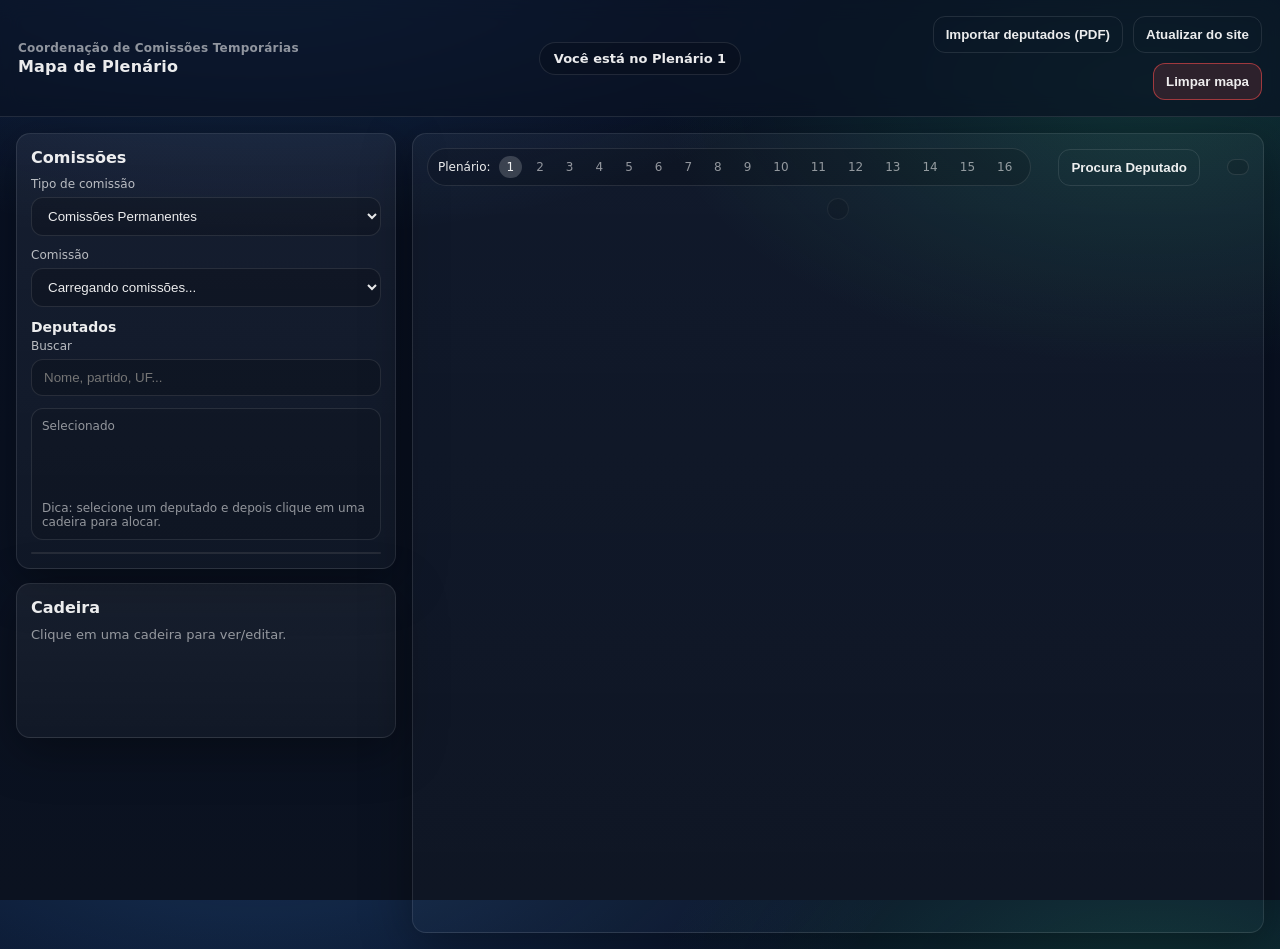
==== index.html @ d2b53852 "Add files via upload" ====
<!doctype html>
<html lang="pt-BR">
  <head>
    <meta charset="UTF-8" />
    <meta name="viewport" content="width=device-width, initial-scale=1.0" />
    <title>Mapa de Plenário — Alocação de Deputados</title>
    <link rel="stylesheet" href="./styles.css?v=9" />
  </head>
  <body>
    <header class="topbar">
      <div class="topbar__left">
        <div class="brand">
          <div class="brand__kicker">Coordenação de Comissões Temporárias</div>
          <div class="brand__title">Mapa de Plenário</div>
        </div>
      </div>
      <div class="topbar__center">
        <div id="currentPlenarioText" class="topbar__plenario">Você está no Plenário 1</div>
      </div>
      <div class="topbar__right">
        <button id="btnImportDeputies" class="btn btn--ghost" type="button">Importar deputados (PDF)</button>
        <button id="btnSyncDeputies" class="btn btn--ghost" type="button">Atualizar do site</button>
        <button id="btnClear" class="btn btn--danger" type="button">Limpar mapa</button>
      </div>
    </header>

    <main class="layout">
      <aside class="panel">
        <section class="card">
          <div class="card__title">Comissões</div>
          <div class="stack">
            <label class="field">
              <div class="field__label">Tipo de comissão</div>
              <select id="commissionType" class="input">
                <option value="permanente">Comissões Permanentes</option>
                <option value="temporaria">Comissões Temporárias</option>
              </select>
            </label>
            <label class="field">
              <div class="field__label">Comissão</div>
              <select id="commissionSelect" class="input">
                <option value="">Carregando comissões...</option>
              </select>
            </label>
            <label class="field">
              <div class="field__label" style="font-size:14px; color:var(--text); font-weight:800; margin-bottom:4px">Deputados</div>
              <div class="field__label">Buscar</div>
              <input id="deputySearch" class="input" placeholder="Nome, partido, UF..." autocomplete="off" />
            </label>

            <div class="selected">
              <div class="selected__label">Selecionado</div>
              <div id="selectedDeputy" class="selected__content" aria-live="polite"></div>
              <div class="hint">
                Dica: selecione um deputado e depois clique em uma cadeira para alocar.
              </div>
            </div>

            <div id="deputyList" class="list" role="listbox" aria-label="Lista de deputados"></div>
          </div>
        </section>

        <section class="card">
          <div class="card__title">Cadeira</div>
          <div id="seatInspector" class="inspector">
            <div class="inspector__empty">Clique em uma cadeira para ver/editar.</div>
          </div>
        </section>
      </aside>

      <section class="stage">
        <div class="stage__meta">
          <div class="pill" id="layoutTabs">
            <span class="pill__label">Plenário:</span>
            <button type="button" data-layout="1" class="pillTab pillTab--active">1</button>
            <button type="button" data-layout="2" class="pillTab">2</button>
            <button type="button" data-layout="3" class="pillTab">3</button>
            <button type="button" data-layout="4" class="pillTab">4</button>
            <button type="button" data-layout="5" class="pillTab">5</button>
            <button type="button" data-layout="6" class="pillTab">6</button>
            <button type="button" data-layout="7" class="pillTab">7</button>
            <button type="button" data-layout="8" class="pillTab">8</button>
            <button type="button" data-layout="9" class="pillTab">9</button>
            <button type="button" data-layout="10" class="pillTab">10</button>
            <button type="button" data-layout="11" class="pillTab">11</button>
            <button type="button" data-layout="12" class="pillTab">12</button>
            <button type="button" data-layout="13" class="pillTab">13</button>
            <button type="button" data-layout="14" class="pillTab">14</button>
            <button type="button" data-layout="15" class="pillTab">15</button>
            <button type="button" data-layout="16" class="pillTab">16</button>
          </div>
          <div class="stage__metaCenter">
            <button id="btnFindDeputy" class="btn btn--ghost" type="button">Procura Deputado</button>
          </div>
          <div class="pill pill--muted" id="statusText"></div>
        </div>
        <div id="seatGrid" class="grid" aria-label="Mapa de cadeiras"></div>
        <div id="presidentArea" class="presidentArea" aria-hidden="true"></div>
      </section>
    </main>

    <dialog id="seatDialog" class="dialog">
      <form method="dialog" class="dialog__body">
        <div class="dialog__title">Alocar deputado</div>
        <div id="dialogSeatLabel" class="dialog__subtitle"></div>

        <div class="dialog__row">
          <button id="btnAssignSelected" class="btn btn--primary" type="button">
            Alocar selecionado
          </button>
          <button id="btnRemoveFromSeat" class="btn btn--ghost" type="button">
            Remover desta cadeira
          </button>
        </div>

        <div class="dialog__row dialog__row--end">
          <button class="btn" value="cancel">Fechar</button>
        </div>
      </form>
    </dialog>

    <dialog id="deputiesDialog" class="dialog">
      <form method="dialog" class="dialog__body">
        <div class="dialog__title">Importar deputados do PDF</div>
        <div class="dialog__subtitle">
          Abra o PDF, selecione tudo, copie e cole abaixo. O sistema extrai Nome + Partido + UF + e-mail.
        </div>

        <label class="field" style="margin-top:14px">
          <div class="field__label">Texto copiado do PDF</div>
          <textarea id="deputiesPaste" class="textarea" rows="10" placeholder="Cole aqui..."></textarea>
        </label>

        <div class="dialog__row" style="align-items:center; justify-content:space-between">
          <div id="deputiesPreview" class="hint" style="margin:0">Nenhum texto colado ainda.</div>
          <div style="display:flex; gap:10px; flex-wrap:wrap; justify-content:flex-end">
            <button id="btnDeputiesClear" class="btn btn--ghost" type="button">Voltar ao exemplo</button>
            <button id="btnDeputiesApply" class="btn btn--primary" type="button">Aplicar lista</button>
          </div>
        </div>

        <div class="dialog__row dialog__row--end">
          <button class="btn" value="cancel">Fechar</button>
        </div>
      </form>
    </dialog>

    <dialog id="findDeputyDialog" class="dialog">
      <form method="dialog" class="dialog__body">
        <div class="dialog__title">Procura Deputado</div>
        <div class="dialog__subtitle">Selecione um deputado na lista abaixo (com busca por nome).</div>

        <label class="field" style="margin-top:14px">
          <div class="field__label">Buscar deputado</div>
          <input
            id="findDeputySearch"
            class="input"
            type="text"
            placeholder="Digite o nome do deputado..."
            autocomplete="off"
          />
        </label>

        <div id="findDeputyList" class="list" role="listbox" aria-label="Lista para procura de deputado"></div>
        <div id="findDeputyResult" class="findResult">Selecione um deputado para localizar nos plenários.</div>

        <div class="dialog__row dialog__row--end">
          <button class="btn" value="cancel">Fechar</button>
        </div>
      </form>
    </dialog>

    <script src="./data-deputados.js?v=1"></script>
    <script src="./app.js?v=33"></script>
  </body>
</html>
---- styles.css ----
:root{
  --bg:#0b1220;
  --panel:#0f1a31;
  --card:#0f1a31;
  --card2:#0c172e;
  --border:rgba(255,255,255,.10);
  --text:rgba(255,255,255,.92);
  --muted:rgba(255,255,255,.70);
  --muted2:rgba(255,255,255,.55);
  --accent:#4ea1ff;
  --danger:#ff4d4d;
  --good:#35d18a;
  --shadow:0 12px 50px rgba(0,0,0,.35);
  --radius:14px;
  --radius2:12px;
  --font:ui-sans-serif,system-ui,-apple-system,Segoe UI,Roboto,Arial,"Noto Sans",sans-serif;
}

*{box-sizing:border-box}
html,body{height:100%}
body{
  margin:0;
  font-family:var(--font);
  color:var(--text);
  background:
    radial-gradient(1200px 600px at 20% -10%, rgba(78,161,255,.22), transparent 55%),
    radial-gradient(900px 500px at 90% 10%, rgba(53,209,138,.18), transparent 55%),
    linear-gradient(180deg, #071024, var(--bg));
}

.srOnly{
  position:absolute;
  width:1px;height:1px;
  padding:0;margin:-1px;
  overflow:hidden;clip:rect(0,0,0,0);
  border:0;
}

.topbar{
  display:flex;
  gap:14px;
  justify-content:space-between;
  align-items:center;
  padding:16px 18px;
  border-bottom:1px solid var(--border);
  background:rgba(10,18,35,.65);
  backdrop-filter: blur(10px);
  position:sticky; top:0; z-index:20;
}
.topbar__left,.topbar__center,.topbar__right{flex:1 1 0}
.topbar__center{display:flex; justify-content:center}
.topbar__right{display:flex; justify-content:flex-end; gap:10px; flex-wrap:wrap}
.topbar__plenario{
  border:1px solid var(--border);
  background:rgba(0,0,0,.14);
  border-radius:999px;
  padding:8px 14px;
  font-size:13px;
  font-weight:700;
  color:var(--text);
  white-space:nowrap;
}

.brand__kicker{font-size:12px; color:var(--muted2); font-weight:600; letter-spacing:.02em; margin-bottom:2px}
.brand__title{font-weight:800; letter-spacing:.2px}

.btn{
  border:1px solid var(--border);
  background:rgba(255,255,255,.05);
  color:var(--text);
  border-radius:12px;
  padding:10px 12px;
  cursor:pointer;
  transition:transform .06s ease, background .15s ease, border-color .15s ease;
  font-weight:650;
}
.btn:hover{background:rgba(255,255,255,.08)}
.btn:active{transform:translateY(1px)}
.btn--ghost{background:transparent}
.btn--primary{
  border-color:rgba(78,161,255,.45);
  background:rgba(78,161,255,.16);
}
.btn--primary:hover{background:rgba(78,161,255,.22)}
.btn--danger{
  border-color:rgba(255,77,77,.55);
  background:rgba(255,77,77,.14);
}
.btn--danger:hover{background:rgba(255,77,77,.18)}

.layout{
  display:grid;
  grid-template-columns: 380px 1fr;
  gap:16px;
  padding:16px;
  height:calc(100% - 68px);
}
@media (max-width: 1050px){
  .layout{grid-template-columns: 1fr; height:auto}
}

.panel{
  display:flex;
  flex-direction:column;
  gap:14px;
  min-height:0;
}
.card{
  background:linear-gradient(180deg, rgba(255,255,255,.06), rgba(255,255,255,.03));
  border:1px solid var(--border);
  border-radius:var(--radius);
  box-shadow:var(--shadow);
  padding:14px;
}
.card__title{
  font-weight:800;
  margin-bottom:10px;
}
.stack{display:flex; flex-direction:column; gap:12px; min-height:0}

.field__label{font-size:12px; color:var(--muted); margin-bottom:6px}
.input{
  width:100%;
  border-radius:12px;
  border:1px solid var(--border);
  background:rgba(0,0,0,.18);
  color:var(--text);
  padding:10px 12px;
  outline:none;
}
.input:focus{border-color:rgba(78,161,255,.55)}

.textarea{
  width:100%;
  border-radius:12px;
  border:1px solid var(--border);
  background:rgba(0,0,0,.18);
  color:var(--text);
  padding:10px 12px;
  outline:none;
  resize:vertical;
}
.textarea:focus{border-color:rgba(78,161,255,.55)}

.list{
  border:1px solid var(--border);
  border-radius:12px;
  overflow:auto;
  max-height:340px;
  background:rgba(0,0,0,.12);
}
.listItem{
  display:flex;
  gap:10px;
  padding:10px 10px;
  border-bottom:1px solid rgba(255,255,255,.06);
  cursor:pointer;
}
.listItem:last-child{border-bottom:none}
.listItem:hover{background:rgba(255,255,255,.06)}
.listItem--active{background:rgba(78,161,255,.12)}
.avatar{
  width:40px;height:40px;
  border-radius:12px;
  overflow:hidden;
  border:1px solid rgba(255,255,255,.10);
  flex:0 0 auto;
  background:rgba(255,255,255,.06);
}
.avatar img{width:100%;height:100%;object-fit:cover;display:block}
.liMain{min-width:0}
.liName{font-weight:800; line-height:1.1}
.liMeta{font-size:12px; color:var(--muted2); margin-top:4px}

.selected{
  border:1px solid var(--border);
  border-radius:12px;
  padding:10px;
  background:rgba(0,0,0,.10);
}
.selected__label{font-size:12px; color:var(--muted2); margin-bottom:6px}
.selected__content{min-height:52px}
.hint{font-size:12px; color:var(--muted2); margin-top:10px}

.selectedBox{
  display:flex;
  gap:10px;
  align-items:center;
}
.selectedBox .avatar{width:52px;height:52px;border-radius:14px}
.selectedBox .liName{font-size:14px}

.inspector{min-height:96px}
.inspector__empty{color:var(--muted2); font-size:13px}
.inspectorRow{display:flex; gap:12px; align-items:center}
.inspectorTitle{font-weight:900}
.inspectorMeta{font-size:12px; color:var(--muted2); margin-top:4px}
.inspectorActions{display:flex; gap:10px; margin-top:12px; flex-wrap:wrap}

.stage{
  min-height:0;
  background:linear-gradient(180deg, rgba(255,255,255,.04), rgba(255,255,255,.02));
  border:1px solid var(--border);
  border-radius:var(--radius);
  box-shadow:var(--shadow);
  padding:14px;
  /* Scroll do conjunto (inclui mesa do presidente) */
  overflow:auto;
  display:flex;
  flex-direction:column;
  align-items:center;
}
.stage__meta{
  display:grid;
  grid-template-columns:max-content minmax(120px,1fr) max-content;
  gap:10px;
  align-items:center;
  margin-bottom:12px;
  width:100%;
  max-width:100%;
  overflow:hidden;
}
.stage__metaCenter{
  display:flex;
  justify-content:center;
  justify-self:center;
  min-width:120px;
}
.pill{
  border:1px solid var(--border);
  background:rgba(0,0,0,.14);
  border-radius:999px;
  padding:7px 10px;
  font-size:12px;
  color:var(--text);
  display:inline-flex;
  align-items:center;
  gap:6px;
}
.pill--muted{color:var(--muted2)}

.pill__label{margin-right:2px;}

.pillTab{
  border:none;
  background:transparent;
  color:var(--muted2);
  font-size:12px;
  font-family:inherit;
  padding:4px 8px;
  border-radius:999px;
  cursor:pointer;
}
.pillTab--active{
  color:var(--text);
  background:rgba(255,255,255,.18);
}

.grid{
  --cellW: 102px;
  --cellH: 102px;
  display:grid;
  grid-auto-rows: var(--cellH);
  gap:10px;
  /* Sem scrollbar própria para não ficar “à frente” da mesa */
  overflow:visible;
  padding:10px;
  border-radius:12px;
  background:rgba(0,0,0,.10);
  border:1px solid rgba(255,255,255,.06);
  flex:0 0 auto;
  min-height:0;
  width:max-content;
  margin:0 auto;
}

.presidentArea{
  margin-top:26px;
  display:flex;
  flex-direction:column;
  align-items:center;
  gap:8px;
  width:max-content;
  margin-left:auto;
  margin-right:auto;
}

.presidentRect{
  width: min(720px, 92%);
  border:1px solid rgba(255,255,255,.45);
  background:rgba(255,255,255,.03);
  padding:10px 12px;
  display:flex;
  justify-content:center;
  gap:10px;
  border-radius:4px;
}
.presidentRect--small{
  width: fit-content;
  max-width: 92%;
  margin: 0 auto;
}

.presidentBox{
  width:102px;
  height:102px;
  border-radius:14px;
  padding:4px 5px;
  overflow:hidden;
}

.presidentCircles{
  display:flex;
  justify-content:center;
  gap:0;
}
.presidentCircles--small{
  gap:0;
}
.presidentCircle{
  width:34px;
  height:34px;
  border-radius:999px;
  border:1px solid rgba(255,255,255,.6);
  background:rgba(255,255,255,.02);
}
.presidentLegend{
  font-size:11px;
  font-weight:900;
  color:var(--muted2);
  letter-spacing:.04em;
}

.seat{
  border:1px solid rgba(255,255,255,.10);
  border-radius:16px;
  background:rgba(255,255,255,.04);
  position:relative;
  padding:4px 5px;
  cursor:pointer;
  display:flex;
  flex-direction:column;
  justify-content:space-between;
  transition: background .15s ease, border-color .15s ease, transform .06s ease;
  overflow:hidden;
}
.seat:hover{
  background:rgba(255,255,255,.07);
  border-color:rgba(78,161,255,.35);
}
.seat:active{transform:translateY(1px)}
.seat__content{
  display:flex;
  flex-direction:column;
  gap:3px;
  align-items:center;
  justify-content:center;
  text-align:center;
  min-height:0;
  height:100%;
}
.seat__content .avatar{width:56px;height:56px;border-radius:15px}
.seat__name{
  font-weight:900;
  font-size:11px;
  line-height:1.1;
  overflow:hidden;
  text-overflow:ellipsis;
  display:-webkit-box;
  -webkit-line-clamp:2;
  -webkit-box-orient:vertical;
  max-width:100%;
  text-align:center;
  word-break:break-word;
}
.seat__meta{
  font-size:10px;
  color:var(--muted2);
  margin-top:1px;
  text-align:center;
}
.seat--empty .seat__content{opacity:.72}
.seat--empty .seat__name{color:var(--muted2)}
.seat--active{
  border-style:solid;
  border-color:rgba(78,161,255,.55);
  background:rgba(78,161,255,.10);
}

.seat--lider{
  border-color:rgba(78,161,255,.95);
  background:rgba(78,161,255,.14);
}

.seat--vice{
  border-color:rgba(53,209,138,.90);
  background:rgba(53,209,138,.12);
}

.seat--membro{
  background:#ffffff;
  border-color:#ffffff;
}
.seat--membro .seat__name{color:#1b2438}
.seat--membro .seat__meta{color:#3b4560}

.dialog{
  border:none;
  border-radius:16px;
  padding:0;
  background:linear-gradient(180deg, rgba(255,255,255,.08), rgba(255,255,255,.04));
  color:var(--text);
  box-shadow:0 30px 90px rgba(0,0,0,.55);
  width:min(560px, calc(100vw - 32px));
}
.dialog::backdrop{background:rgba(0,0,0,.55)}
.dialog__body{padding:16px}
.dialog__title{font-weight:900; font-size:16px}
.dialog__subtitle{margin-top:6px; color:var(--muted2); font-size:13px}
.dialog__row{display:flex; gap:10px; margin-top:16px; flex-wrap:wrap}
.dialog__row--end{justify-content:flex-end}

#findDeputyDialog .dialog__body{min-width:min(560px, 90vw)}
#findDeputyList{margin-top:12px; max-height:360px}
.findResult{
  margin-top:12px;
  border:1px solid var(--border);
  border-radius:12px;
  background:rgba(255,255,255,.04);
  padding:10px 12px;
  font-size:13px;
  color:var(--muted2);
  min-height:42px;
}
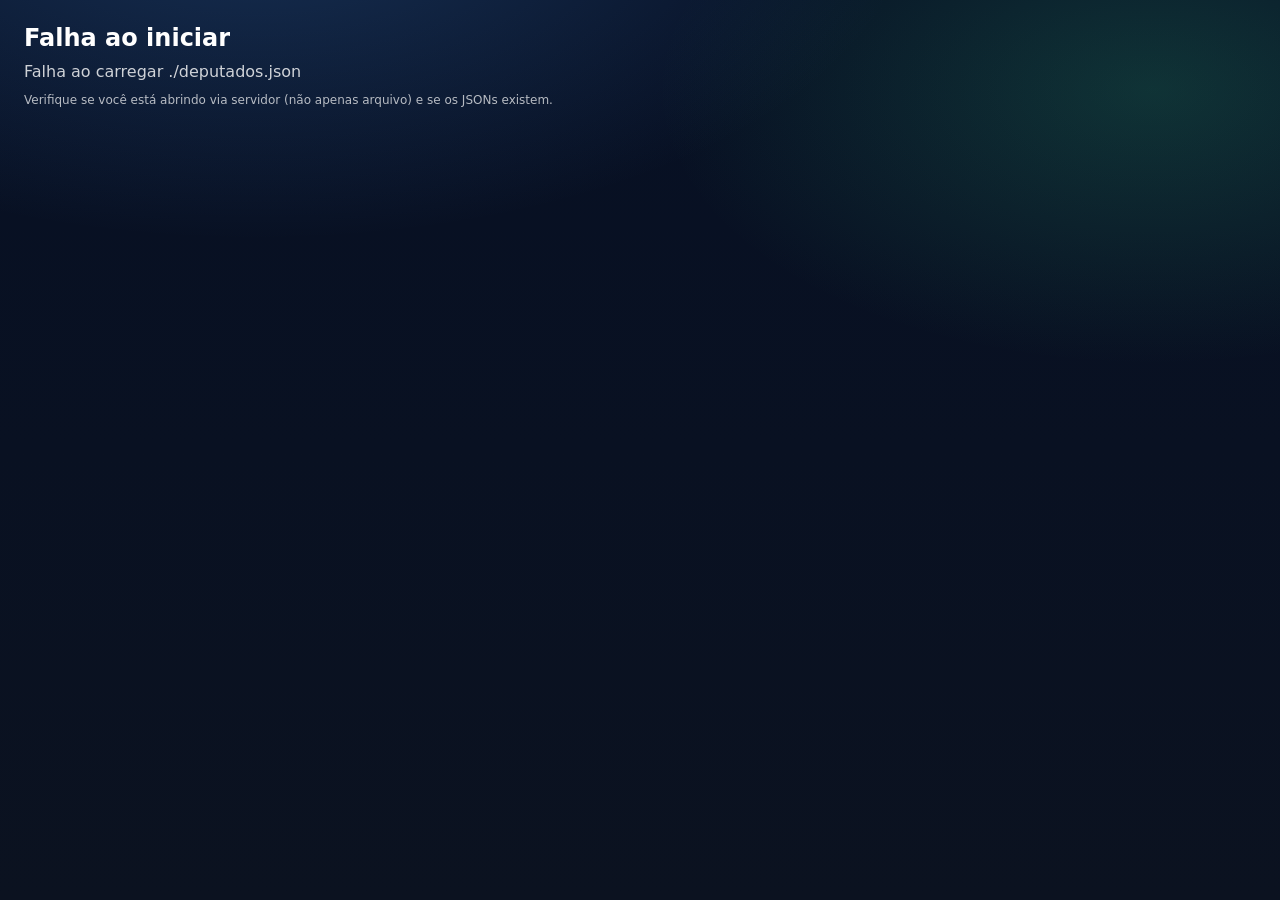
==== commit 5117fcbf: "Add files via upload" ====
--- a/index.html
+++ b/index.html
@@ -171,6 +171,6 @@
     </dialog>
 
     <script src="./data-deputados.js?v=1"></script>
-    <script src="./app.js?v=33"></script>
+    <script src="./app.js?v=34"></script>
   </body>
 </html>
